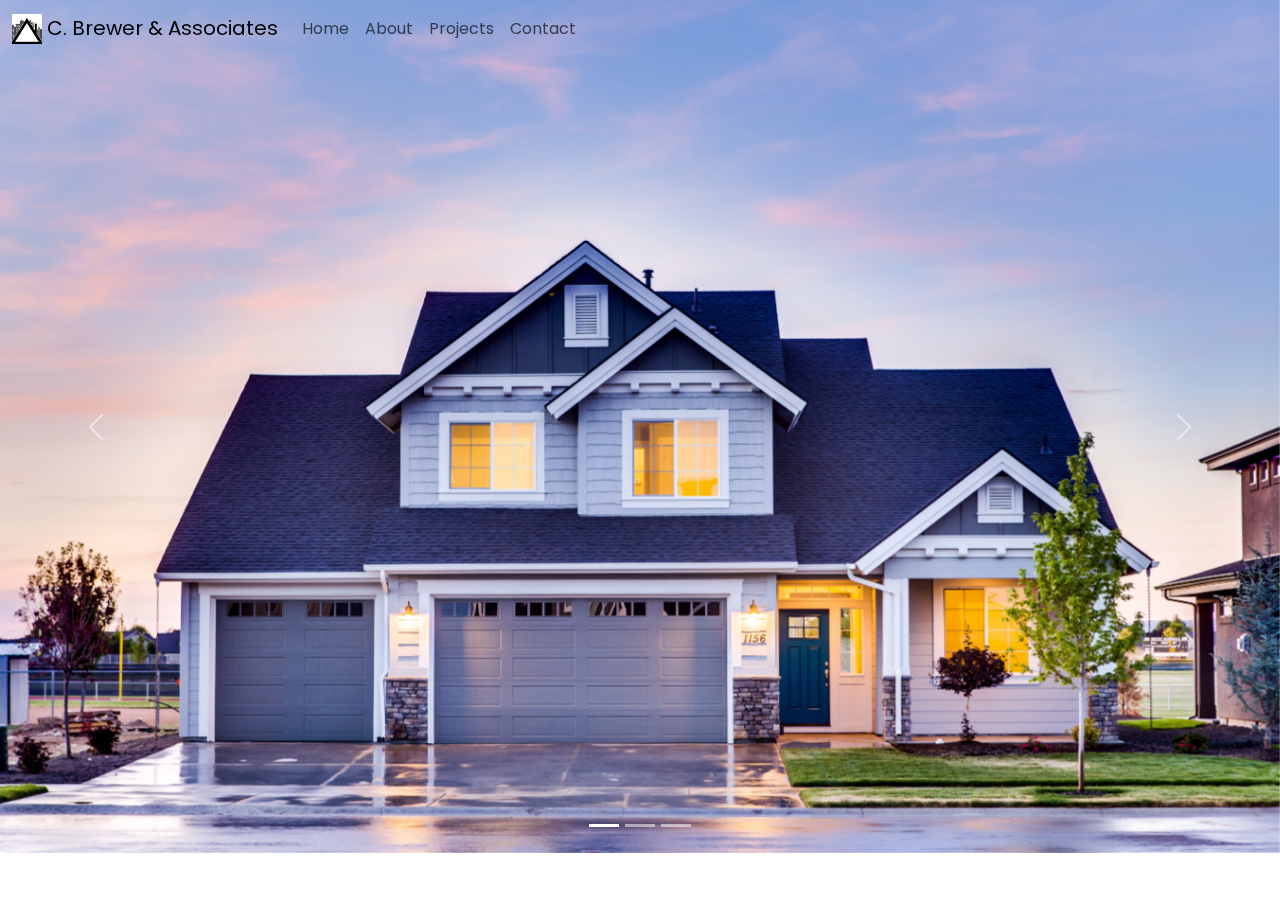
==== index.html @ 551df8c9 "initial commit" ====
<!DOCTYPE html>
<html lang="en">
<head>
    <meta charset="UTF-8">
    <meta http-equiv="X-UA-Compatible" content="IE=edge">
    <meta name="viewport" content="width=device-width, initial-scale=1.0">
    <link rel="shortcut icon" href="favicon.ico" type="image/x-icon">
    <link rel="stylesheet" href="https://cdn.jsdelivr.net/npm/bootstrap@5.1.0/dist/css/bootstrap.min.css">
    <link rel="stylesheet" href="css/style.css">
    <title>CB & Associtates | Home</title>
</head>
<body>
    <nav class="navbar navbar-expand-lg navbar-light fixed-top">
        <div class="container-fluid">
            <a class="navbar-brand" href="#">
                <img src="img/c-brewer-assoc-logo.jpg" alt="C Brewer & Associates logo" width="30" height="30" class="d-inline-block align-text-top">
                C. Brewer & Associates
              </a>
          <button class="navbar-toggler" type="button" data-bs-toggle="collapse" data-bs-target="#navbarNav" aria-controls="navbarNav" aria-expanded="false" aria-label="Toggle navigation">
            <span class="navbar-toggler-icon"></span>
          </button>
          <div class="collapse navbar-collapse" id="navbarNav">
            <ul class="navbar-nav">
              <li class="nav-item">
                <a class="nav-link" href="">Home</a>
              </li>
              <li class="nav-item">
                <a class="nav-link" href="about.html">About</a>
              </li>
              <li class="nav-item">
                <a class="nav-link" href="projects.html">Projects</a>
              </li>
              <li class="nav-item">
                <a class="nav-link" href="contact.html">Contact</a>
              </li>
            </ul>
          </div>
        </div>
      </nav>

      <div id="homeCarousel" class="carousel slide carousel-fade" data-bs-ride="carousel">
        <div class="carousel-indicators">
          <button type="button" data-bs-target="#homeCarousel" data-bs-slide-to="0" class="active" aria-current="true" aria-label="Slide 1"></button>
          <button type="button" data-bs-target="#homeCarousel" data-bs-slide-to="1" aria-label="Slide 2"></button>
          <button type="button" data-bs-target="#homeCarousel" data-bs-slide-to="2" aria-label="Slide 3"></button>
        </div>
        <div class="carousel-inner">
          <div class="carousel-item active">
            <img src="img/house-1.jpg" class="d-block w-100" alt="House 1">
          </div>
          <div class="carousel-item">
            <img src="img/house-2.jpg" class="d-block w-100" alt="House 2">
          </div>
          <div class="carousel-item">
            <img src="img/house-3.jpg" class="d-block w-100" alt="House 3">
          </div>
        </div>
        <button class="carousel-control-prev" type="button" data-bs-target="#homeCarousel" data-bs-slide="prev">
          <span class="carousel-control-prev-icon" aria-hidden="true"></span>
          <span class="visually-hidden">Previous</span>
        </button>
        <button class="carousel-control-next" type="button" data-bs-target="#homeCarousel" data-bs-slide="next">
          <span class="carousel-control-next-icon" aria-hidden="true"></span>
          <span class="visually-hidden">Next</span>
        </button>
      </div>


      <script src="https://cdn.jsdelivr.net/npm/bootstrap@5.1.0/dist/js/bootstrap.min.js" integrity="sha384-cn7l7gDp0eyniUwwAZgrzD06kc/tftFf19TOAs2zVinnD/C7E91j9yyk5//jjpt/" crossorigin="anonymous"></script>
</body>
</html>
---- css/style.css ----
@import url("https://fonts.googleapis.com/css2?family=Poppins:wght@100;200;300;400;500;600;700;800;900&display=swap");*{-webkit-box-sizing:border-box;box-sizing:border-box;margin:0;padding:0}body{font-family:"Poppins",sans-serif}
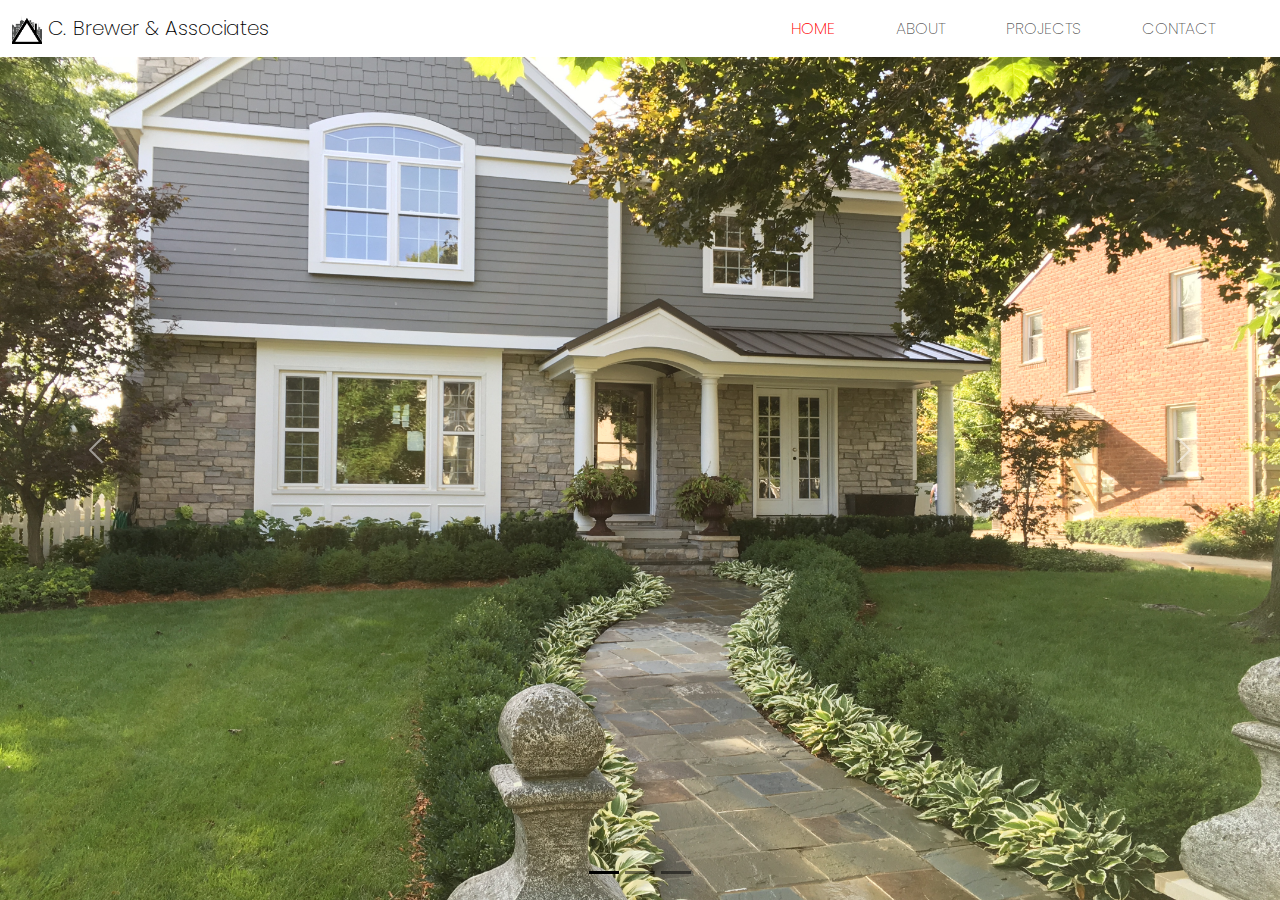
==== commit db5694b7: "homepage, about, and projects pages layed out" ====
--- a/index.html
+++ b/index.html
@@ -1,71 +1,151 @@
 <!DOCTYPE html>
 <html lang="en">
-<head>
-    <meta charset="UTF-8">
-    <meta http-equiv="X-UA-Compatible" content="IE=edge">
-    <meta name="viewport" content="width=device-width, initial-scale=1.0">
-    <link rel="shortcut icon" href="favicon.ico" type="image/x-icon">
-    <link rel="stylesheet" href="https://cdn.jsdelivr.net/npm/bootstrap@5.1.0/dist/css/bootstrap.min.css">
-    <link rel="stylesheet" href="css/style.css">
+  <head>
+    <meta charset="UTF-8" />
+    <meta http-equiv="X-UA-Compatible" content="IE=edge" />
+    <meta name="viewport" content="width=device-width, initial-scale=1.0" />
+    <link rel="shortcut icon" href="favicon.ico" type="image/x-icon" />
+    <link
+      rel="stylesheet"
+      href="https://cdn.jsdelivr.net/npm/bootstrap@5.1.0/dist/css/bootstrap.min.css"
+    />
+    <link rel="stylesheet" href="css/style.css" />
     <title>CB & Associtates | Home</title>
-</head>
-<body>
+  </head>
+  <body>
     <nav class="navbar navbar-expand-lg navbar-light fixed-top">
-        <div class="container-fluid">
-            <a class="navbar-brand" href="#">
-                <img src="img/c-brewer-assoc-logo.jpg" alt="C Brewer & Associates logo" width="30" height="30" class="d-inline-block align-text-top">
-                C. Brewer & Associates
-              </a>
-          <button class="navbar-toggler" type="button" data-bs-toggle="collapse" data-bs-target="#navbarNav" aria-controls="navbarNav" aria-expanded="false" aria-label="Toggle navigation">
-            <span class="navbar-toggler-icon"></span>
-          </button>
-          <div class="collapse navbar-collapse" id="navbarNav">
-            <ul class="navbar-nav">
-              <li class="nav-item">
-                <a class="nav-link" href="">Home</a>
-              </li>
-              <li class="nav-item">
-                <a class="nav-link" href="about.html">About</a>
-              </li>
-              <li class="nav-item">
-                <a class="nav-link" href="projects.html">Projects</a>
-              </li>
-              <li class="nav-item">
-                <a class="nav-link" href="contact.html">Contact</a>
-              </li>
-            </ul>
-          </div>
+      <div class="container-fluid">
+        <a class="navbar-brand" href="#">
+          <img
+            src="img/c-brewer-assoc-logo.jpg"
+            alt="C Brewer & Associates logo"
+            width="30"
+            height="30"
+            class="d-inline-block align-text-top"
+          />
+          C. Brewer & Associates
+        </a>
+        <button
+          class="navbar-toggler"
+          type="button"
+          data-bs-toggle="collapse"
+          data-bs-target="#navbarNav"
+          aria-controls="navbarNav"
+          aria-expanded="false"
+          aria-label="Toggle navigation"
+        >
+          <span class="navbar-toggler-icon"></span>
+        </button>
+        <div class="collapse navbar-collapse" id="navbarNav">
+          <ul class="navbar-nav">
+            <li class="nav-item active">
+              <a class="nav-link" href="index.html">Home</a>
+            </li>
+            <li class="nav-item">
+              <a class="nav-link" href="about.html">About</a>
+            </li>
+            <li class="nav-item">
+              <a class="nav-link" href="projects.html">Projects</a>
+            </li>
+            <li class="nav-item">
+              <a class="nav-link" href="contact.html">Contact</a>
+            </li>
+          </ul>
         </div>
-      </nav>
+      </div>
+    </nav>
 
-      <div id="homeCarousel" class="carousel slide carousel-fade" data-bs-ride="carousel">
-        <div class="carousel-indicators">
-          <button type="button" data-bs-target="#homeCarousel" data-bs-slide-to="0" class="active" aria-current="true" aria-label="Slide 1"></button>
-          <button type="button" data-bs-target="#homeCarousel" data-bs-slide-to="1" aria-label="Slide 2"></button>
-          <button type="button" data-bs-target="#homeCarousel" data-bs-slide-to="2" aria-label="Slide 3"></button>
+    <div
+      id="homeCarousel"
+      class="carousel slide carousel-fade"
+      data-bs-ride="carousel"
+    >
+      <div class="carousel-indicators">
+        <button
+          type="button"
+          data-bs-target="#homeCarousel"
+          data-bs-slide-to="0"
+          class="active"
+          aria-current="true"
+          aria-label="Slide 1"
+        ></button>
+        <button
+          type="button"
+          data-bs-target="#homeCarousel"
+          data-bs-slide-to="1"
+          aria-label="Slide 2"
+        ></button>
+        <button
+          type="button"
+          data-bs-target="#homeCarousel"
+          data-bs-slide-to="2"
+          aria-label="Slide 3"
+        ></button>
+      </div>
+      <div class="carousel-inner">
+        <div class="carousel-item active">
+          <img
+            src="img/birmingham-mi/IMG_3423-portrait.JPG"
+            class="w-100 mobile"
+            alt="House 1"
+          />
+          <img
+            src="img/birmingham-mi/IMG_3423.JPG"
+            class="w-100 non-mobile"
+            alt="House 1"
+          />
         </div>
-        <div class="carousel-inner">
-          <div class="carousel-item active">
-            <img src="img/house-1.jpg" class="d-block w-100" alt="House 1">
-          </div>
-          <div class="carousel-item">
-            <img src="img/house-2.jpg" class="d-block w-100" alt="House 2">
-          </div>
-          <div class="carousel-item">
-            <img src="img/house-3.jpg" class="d-block w-100" alt="House 3">
-          </div>
+        <div class="carousel-item">
+          <img
+            src="img/sedona-az/IMG_0606.jpg"
+            id="img-sedona"
+            class="w-100 mobile"
+            alt="House 2"
+          />
+          <img
+            src="img/sedona-az/IMG_0606-landscape.jpg"
+            id="img-sedona"
+            class="w-100 non-mobile"
+            alt="House 2"
+          />
         </div>
-        <button class="carousel-control-prev" type="button" data-bs-target="#homeCarousel" data-bs-slide="prev">
-          <span class="carousel-control-prev-icon" aria-hidden="true"></span>
-          <span class="visually-hidden">Previous</span>
-        </button>
-        <button class="carousel-control-next" type="button" data-bs-target="#homeCarousel" data-bs-slide="next">
-          <span class="carousel-control-next-icon" aria-hidden="true"></span>
-          <span class="visually-hidden">Next</span>
-        </button>
+        <div class="carousel-item">
+          <img
+            src="img/edo-ramen-house-restaurant/IMG_0569-portrait.jpg"
+            class="w-100 mobile"
+            alt="House 3"
+          />
+          <img
+            src="img/edo-ramen-house-restaurant/IMG_0569.jpg"
+            class="w-100 non-mobile"
+            alt="House 3"
+          />
+        </div>
       </div>
+      <button
+        class="carousel-control-prev"
+        type="button"
+        data-bs-target="#homeCarousel"
+        data-bs-slide="prev"
+      >
+        <span class="carousel-control-prev-icon" aria-hidden="true"></span>
+        <span class="visually-hidden">Previous</span>
+      </button>
+      <button
+        class="carousel-control-next"
+        type="button"
+        data-bs-target="#homeCarousel"
+        data-bs-slide="next"
+      >
+        <span class="carousel-control-next-icon" aria-hidden="true"></span>
+        <span class="visually-hidden">Next</span>
+      </button>
+    </div>
 
-
-      <script src="https://cdn.jsdelivr.net/npm/bootstrap@5.1.0/dist/js/bootstrap.min.js" integrity="sha384-cn7l7gDp0eyniUwwAZgrzD06kc/tftFf19TOAs2zVinnD/C7E91j9yyk5//jjpt/" crossorigin="anonymous"></script>
-</body>
-</html>+    <script
+      src="https://cdn.jsdelivr.net/npm/bootstrap@5.1.0/dist/js/bootstrap.min.js"
+      integrity="sha384-cn7l7gDp0eyniUwwAZgrzD06kc/tftFf19TOAs2zVinnD/C7E91j9yyk5//jjpt/"
+      crossorigin="anonymous"
+    ></script>
+  </body>
+</html>
--- a/css/style.css
+++ b/css/style.css
@@ -1 +1 @@
-@import url("https://fonts.googleapis.com/css2?family=Poppins:wght@100;200;300;400;500;600;700;800;900&display=swap");*{-webkit-box-sizing:border-box;box-sizing:border-box;margin:0;padding:0}body{font-family:"Poppins",sans-serif}
+@import url("https://fonts.googleapis.com/css2?family=Poppins:wght@100;200;300;400;500;600;700;800;900&display=swap");*{box-sizing:border-box;margin:0;padding:0}body{font-family:"Poppins",sans-serif;font-weight:200}img{max-width:100%}.section-title{margin:4rem 0;font-weight:300;text-transform:uppercase}.collapse{flex-grow:inherit}.navbar{background:#fff}.navbar-light .navbar-toggler{border-color:transparent}.navbar-light .navbar-toggler:focus{box-shadow:none}.navbar-nav{align-items:flex-end}.navbar-nav a{text-transform:uppercase}.navbar-nav .active a{color:red !important}.navbar-nav>li{padding-right:45px}.navbar-nav:last-child{padding-right:0}.carousel .carousel-indicators [data-bs-target]{background-color:#000}.carousel .carousel-inner .carousel-item img{height:100vh}.carousel .carousel-inner .carousel-item .non-mobile{display:none}@media only screen and (min-width: 992px){.carousel .carousel-inner .carousel-item .non-mobile{display:block}}@media only screen and (min-width: 992px){.carousel .carousel-inner .carousel-item .mobile{display:none}}.about__quote-container{margin:2rem auto;max-width:50%}.about__quote-container blockquote{margin:0}.about__quote-container blockquote h3{font-weight:200}.about__quote-container blockquote h3 span{font-size:1.25em;font-weight:300}.about__quote-container blockquote p{padding:15px}.about__img{display:block;margin:2rem auto}@media only screen and (min-width: 975px){.about__img{width:696px}}.about .values__title{text-transform:uppercase;font-weight:300}.projects .row>.project-container{padding-bottom:calc(var(--bs-gutter-x) * 0.5);padding-top:calc(var(--bs-gutter-x) * 0.5)}
